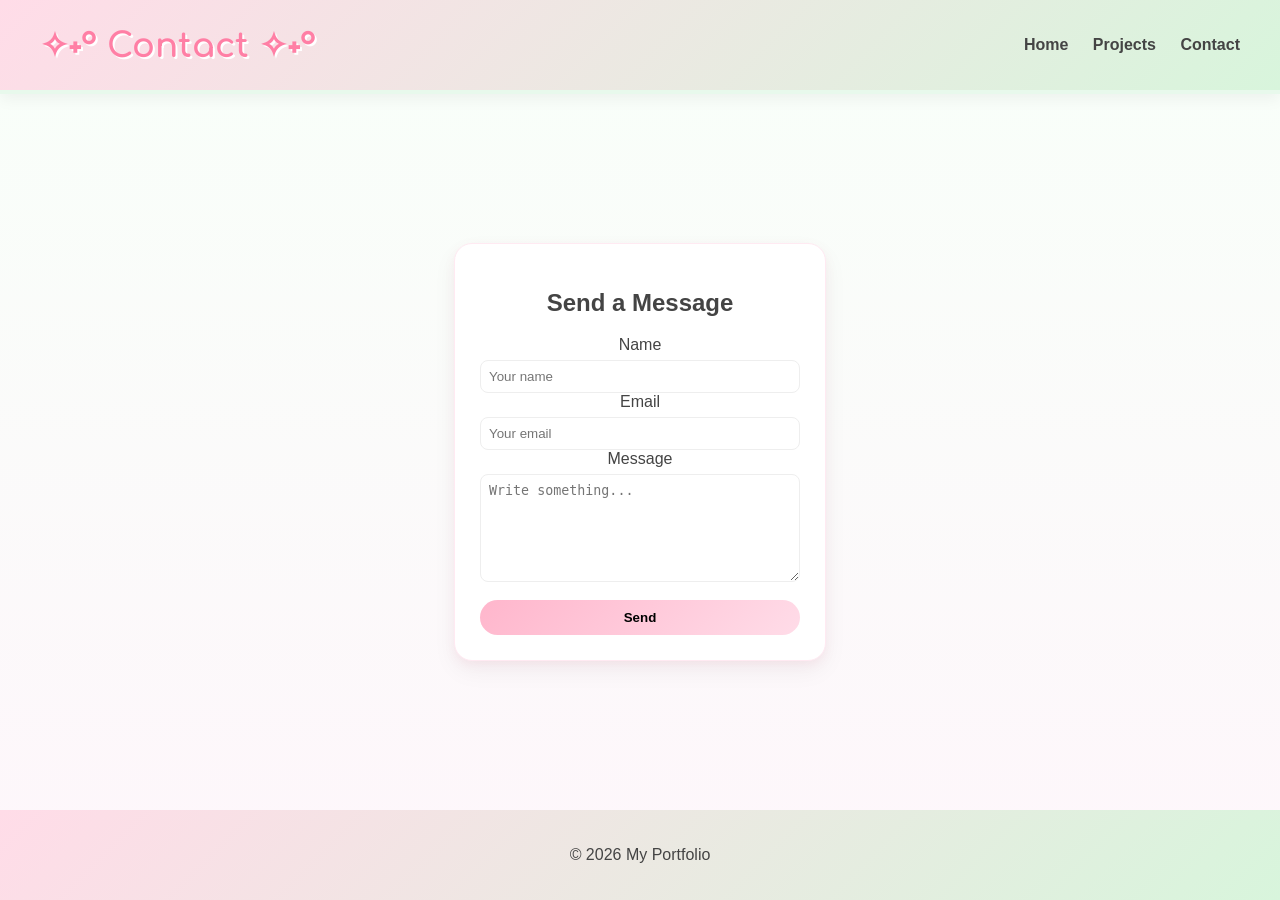
==== forms.html @ 4bac58bc "first commit" ====
<!DOCTYPE html>
<html lang="en">
<head>
  <meta charset="UTF-8">
  <title>Contact Form</title>

  <link rel="stylesheet" href="style.css">
    <link rel="stylesheet" href="forms.css">

  <link href="https://fonts.googleapis.com/css2?family=Comfortaa:wght@400;700&family=Quicksand:wght@400;600&display=swap" rel="stylesheet">
</head>

<body>

<header class="top-bar">
  <h1>✧˖° Contact ✧˖°</h1>

  <nav>
    <a href="index.html">Home</a>
    <a href="projects.html">Projects</a>
    <a href="forms.html">Contact</a>
  </nav>
</header>

<main>
  <section class="form-card">

    <h2>Send a Message</h2>

    <form>
      <label for="name">Name</label>
      <input id="name" type="text" placeholder="Your name" required>

      <label for="email">Email</label>
      <input id="email" type="email" placeholder="Your email" required>

      <label for="message">Message</label>
      <textarea id="message" placeholder="Write something..." required></textarea>

      <button type="submit">Send</button>
    </form>

  </section>
</main>

<footer>
  <p>© 2026 My Portfolio</p>
</footer>

</body>
</html>
---- style.css ----
.project {
  display: flex;
  flex-direction: column;
}

html,
body {
  height: 100%;
  margin: 0;
  font-family: "Trebuchet MS", Arial, sans-serif;
  background: linear-gradient(180deg, #f8fff9, #fef6fb);
  color: #444;
}

body {
  display: flex;
  flex-direction: column;
}



.top-bar {
  display: flex;
  justify-content: space-between;
  align-items: center;
  background: linear-gradient(135deg, #ffdce8, #d8f5dc);
  padding: 25px 40px;
  border-bottom: 4px solid #e8f9ec;
  box-shadow: 0 5px 15px rgba(0,0,0,0.05);
}

.top-bar h1 {
  margin: 0;
  font-family: 'Comfortaa', cursive;
  font-size: 34px;
  color: #ff7fa5;
  text-shadow: 2px 2px 0 #fff;
}




nav a {
  margin-left: 20px;
  text-decoration: none;
  color: #444;
  font-weight: bold;
  transition: 0.25s;
}

nav a:hover {
  color: #ff7fa5;
  transform: translateY(-2px);
}


main {
  flex: 1;
  padding: 40px;
}



.card,
.form-card {
  background: white;
  border-radius: 18px;
  padding: 20px;
  border: 1px solid #ffeaf2;
  text-align: center;
  box-shadow:
  0 10px 25px rgba(0,0,0,0.05),
  0 4px 10px rgba(255,150,180,0.1);
}

.card:hover {
  transform: translateY(-6px);
  transition: 0.25s;
}



a {
  color: #ff7fa5;
  text-decoration: none;
}

a:hover {
  text-decoration: underline;
}



.grid {
  display: grid;
  grid-template-columns: repeat(auto-fit, minmax(250px, 1fr));
  gap: 25px;
  max-width: 1100px;
  margin: 0 auto;
}

.project img {
  width: 100%;
  height: 220px;
  object-fit: cover;
  border-radius: 12px;
}


footer {
  background: linear-gradient(135deg, #ffdce8, #d8f5dc);
  padding: 20px;
  text-align: center;
}
---- forms.css ----
main {
  flex: 1;
  display: flex;
  justify-content: center;
  align-items: center;
}


.form-card {
  background: white;
  padding: 25px;
  border-radius: 18px;
  width: 320px;
  border: 1px solid #ffeaf2;
}




form {
  display: flex;
  flex-direction: column;
}

input, select, textarea {
  margin-top: 6px;
  padding: 8px;
  border: 1px solid #eee;
  border-radius: 8px;
}

textarea {
  height: 90px;
}


button {
  margin-top: 18px;
  background: linear-gradient(135deg, #ffb6cc, #ffdce8);
  border: none;
  padding: 10px;
  border-radius: 20px;
  cursor: pointer;
  font-weight: bold;
  transition: 0.25s;
}




footer {
  background: linear-gradient(135deg, #ffdce8, #d8f5dc);
  padding: 20px;
  text-align: center;
}
 


button:hover {
  transform: translateY(-2px);
}
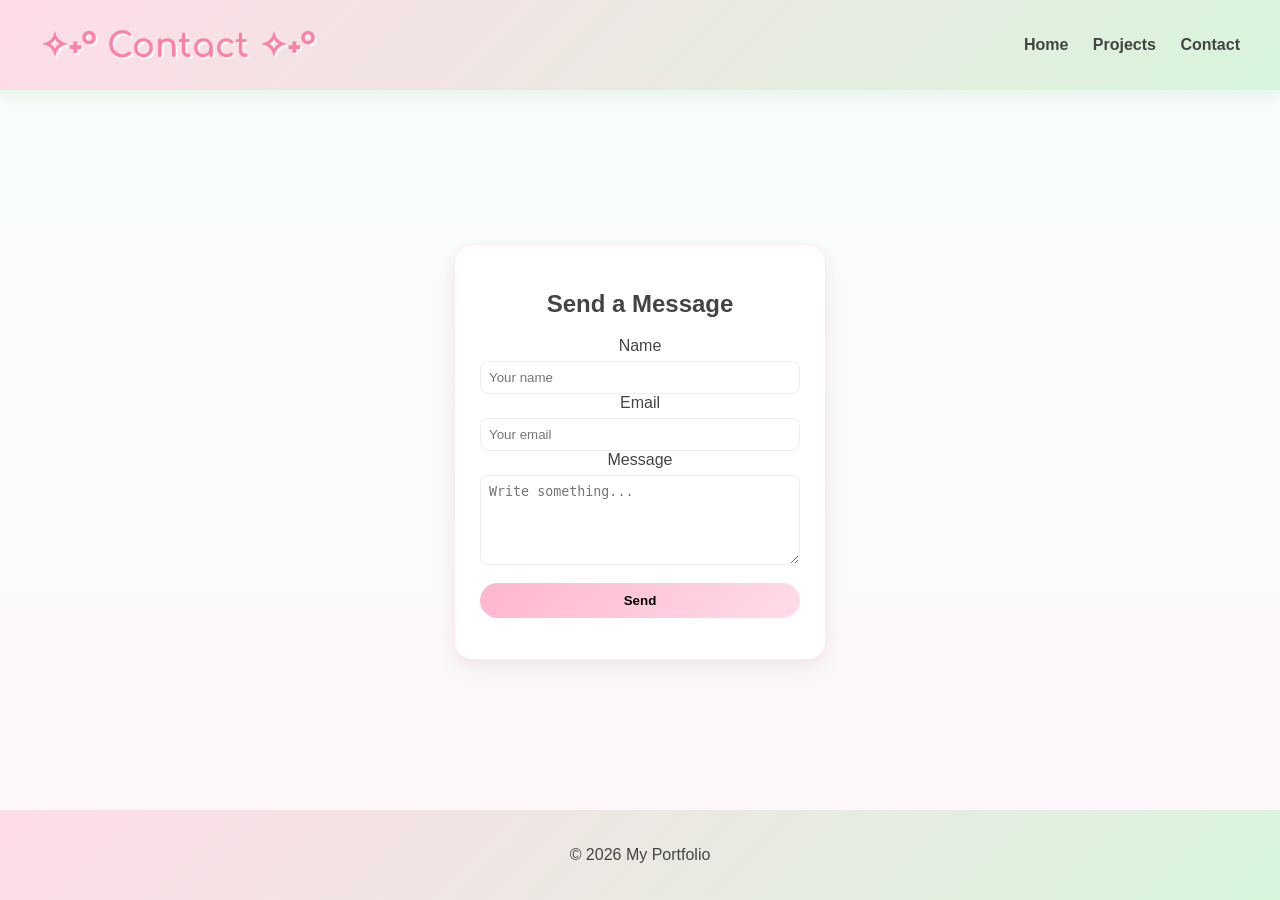
==== commit 311ec38b: "done" ====
--- a/forms.html
+++ b/forms.html
@@ -1,7 +1,5 @@
-<!DOCTYPE html>
-<html lang="en">
+
 <head>
-  <meta charset="UTF-8">
   <title>Contact Form</title>
 
   <link rel="stylesheet" href="style.css">
